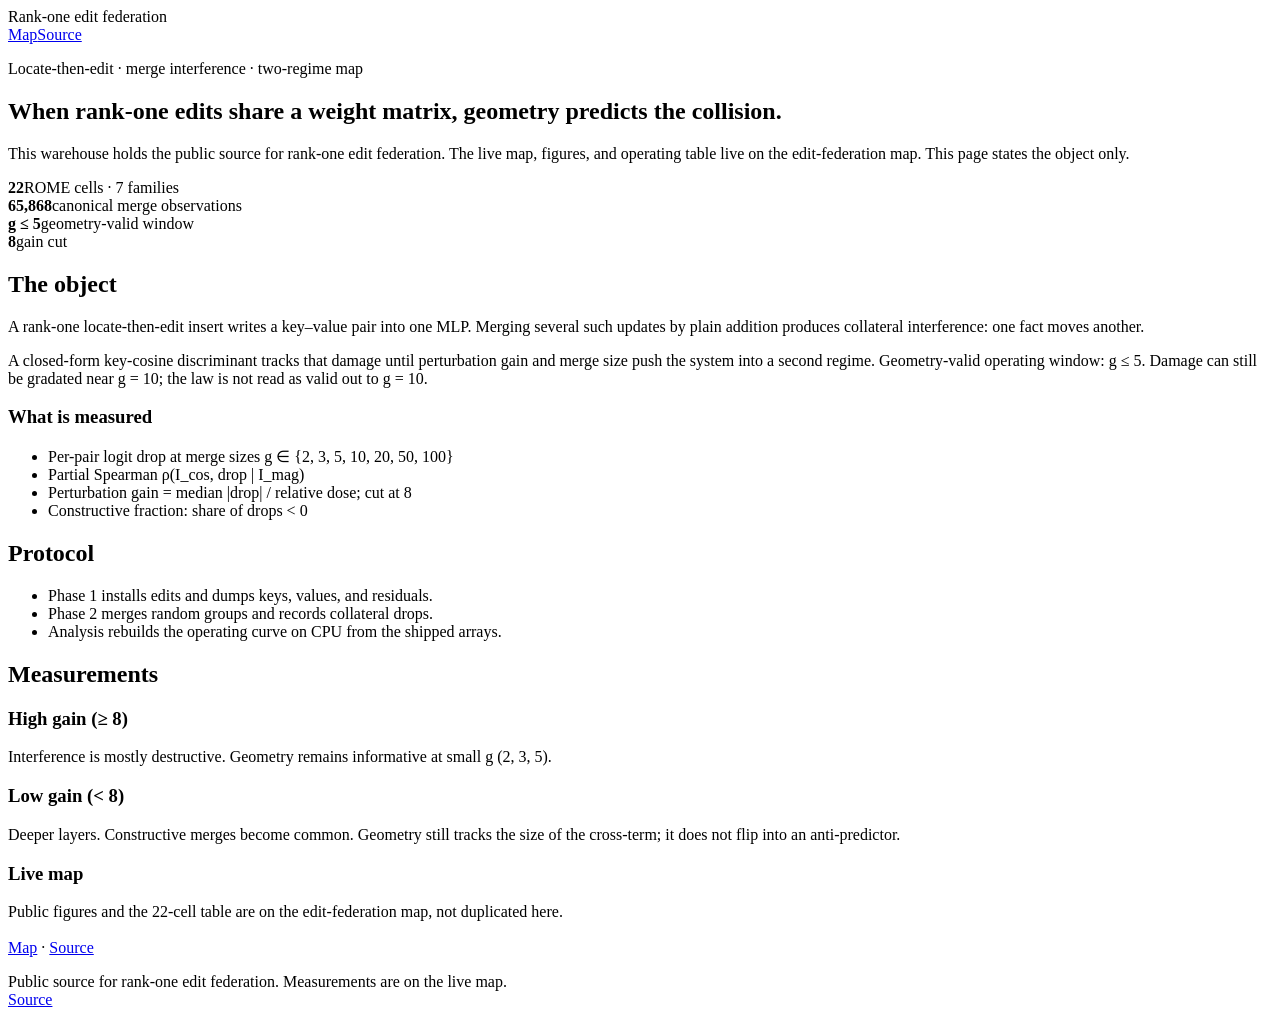
==== index.html @ c4181887 "Publish static site for rank-one-edit-federation" ====
<!DOCTYPE html><!--TUCBaw7hwZPiDiVAnLmdz--><html lang="en" class="__variable_f90036 __variable_edf371 __variable_909878"><head><meta charSet="utf-8"/><meta name="viewport" content="width=device-width, initial-scale=1"/><link rel="preload" href="/rank-one-edit-federation/_next/static/media/40cb693c198488f2-s.p.woff2" as="font" crossorigin="" type="font/woff2"/><link rel="preload" href="/rank-one-edit-federation/_next/static/media/488986be7cfa3209-s.p.woff2" as="font" crossorigin="" type="font/woff2"/><link rel="preload" href="/rank-one-edit-federation/_next/static/media/580e937fa63cc299-s.p.woff2" as="font" crossorigin="" type="font/woff2"/><link rel="preload" href="/rank-one-edit-federation/_next/static/media/731ebdadd749837e-s.p.woff2" as="font" crossorigin="" type="font/woff2"/><link rel="preload" href="/rank-one-edit-federation/_next/static/media/827817a6583e8e63-s.p.woff2" as="font" crossorigin="" type="font/woff2"/><link rel="preload" href="/rank-one-edit-federation/_next/static/media/8b504b98baaf3d47-s.p.woff2" as="font" crossorigin="" type="font/woff2"/><link rel="preload" href="/rank-one-edit-federation/_next/static/media/f09b3574036d3642-s.p.woff2" as="font" crossorigin="" type="font/woff2"/><link rel="stylesheet" href="/rank-one-edit-federation/_next/static/css/ccf5b1132f3a47f1.css" data-precedence="next"/><link rel="preload" as="script" fetchPriority="low" href="/rank-one-edit-federation/_next/static/chunks/webpack-476018bb608c72fc.js"/><script src="/rank-one-edit-federation/_next/static/chunks/ad96ef58-35d6ad5b77540265.js" async=""></script><script src="/rank-one-edit-federation/_next/static/chunks/17-291f199a59aa6801.js" async=""></script><script src="/rank-one-edit-federation/_next/static/chunks/main-app-3b2c4aba2bf5c0b0.js" async=""></script><meta name="next-size-adjust" content=""/><title>Rank-one edit federation</title><meta name="description" content="This warehouse holds the public source for rank-one edit federation. The live map, figures, and operating table live on the edit-federation map. This page states the object only."/><link rel="canonical" href="https://peterponyu.github.io/rank-one-edit-federation/"/><meta property="og:title" content="Rank-one edit federation"/><meta property="og:description" content="This warehouse holds the public source for rank-one edit federation. The live map, figures, and operating table live on the edit-federation map. This page states the object only."/><meta property="og:url" content="https://peterponyu.github.io/rank-one-edit-federation/"/><meta name="twitter:card" content="summary"/><meta name="twitter:title" content="Rank-one edit federation"/><meta name="twitter:description" content="This warehouse holds the public source for rank-one edit federation. The live map, figures, and operating table live on the edit-federation map. This page states the object only."/><script src="/rank-one-edit-federation/_next/static/chunks/polyfills-42372ed130431b0a.js" noModule=""></script></head><body><div hidden=""><!--$--><!--/$--></div><header class="site-header"><div class="wrap row"><span class="brand">Rank-one edit federation</span><nav><a href="https://peterponyu.github.io/edit-federation-map/">Map</a><a href="https://github.com/PeterPonyu/rank-one-edit-federation">Source</a></nav></div></header><main class="wrap"><section class="hero"><p class="kicker">Locate-then-edit · merge interference · two-regime map</p><h1>When rank-one edits share a weight matrix, geometry predicts the collision.</h1><p class="lede">This warehouse holds the public source for rank-one edit federation. The live map, figures, and operating table live on the edit-federation map. This page states the object only.</p><div class="stats"><div class="stat"><b>22</b><span>ROME cells · 7 families</span></div><div class="stat"><b>65,868</b><span>canonical merge observations</span></div><div class="stat"><b>g ≤ 5</b><span>geometry-valid window</span></div><div class="stat"><b>8</b><span>gain cut</span></div></div></section><section class="section"><h2>The object</h2><div class="grid-2"><div class="prose"><p>A rank-one locate-then-edit insert writes a key–value pair into one MLP. Merging several such updates by plain addition produces collateral interference: one fact moves another.</p><p>A closed-form key-cosine discriminant tracks that damage until perturbation gain and merge size push the system into a second regime. Geometry-valid operating window: g ≤ 5. Damage can still be gradated near g = 10; the law is not read as valid out to g = 10.</p></div><div class="card"><h3>What is measured</h3><ul><li>Per-pair logit drop at merge sizes g ∈ {2, 3, 5, 10, 20, 50, 100}</li><li>Partial Spearman ρ(I_cos, drop | I_mag)</li><li>Perturbation gain = median |drop| / relative dose; cut at 8</li><li>Constructive fraction: share of drops &lt; 0</li></ul></div></div></section><section class="section"><h2>Protocol</h2><div class="prose"><ul><li>Phase 1 installs edits and dumps keys, values, and residuals.</li><li>Phase 2 merges random groups and records collateral drops.</li><li>Analysis rebuilds the operating curve on CPU from the shipped arrays.</li></ul></div></section><section class="section"><h2>Measurements</h2><div class="grid-3"><div class="card"><h3>High gain (≥ 8)</h3><p>Interference is mostly destructive. Geometry remains informative at small g (2, 3, 5).</p></div><div class="card"><h3>Low gain (&lt; 8)</h3><p>Deeper layers. Constructive merges become common. Geometry still tracks the size of the cross-term; it does not flip into an anti-predictor.</p></div><div class="card"><h3>Live map</h3><p>Public figures and the 22-cell table are on the edit-federation map, not duplicated here.</p></div></div><p style="margin-top:1.1rem"><span><a href="https://peterponyu.github.io/edit-federation-map/">Map</a></span><span> · <a href="https://github.com/PeterPonyu/rank-one-edit-federation">Source</a></span></p></section></main><footer class="site-footer"><div class="wrap row"><div>Public source for rank-one edit federation. Measurements are on the live map.</div><div><a href="https://github.com/PeterPonyu/rank-one-edit-federation">Source</a></div></div></footer><!--$--><!--/$--><script src="/rank-one-edit-federation/_next/static/chunks/webpack-476018bb608c72fc.js" id="_R_" async=""></script><script>(self.__next_f=self.__next_f||[]).push([0])</script><script>self.__next_f.push([1,"1:\"$Sreact.fragment\"\n2:I[2998,[],\"\"]\n3:I[6012,[],\"\"]\na:I[4526,[],\"\"]\n:HL[\"/rank-one-edit-federation/_next/static/media/40cb693c198488f2-s.p.woff2\",\"font\",{\"crossOrigin\":\"\",\"type\":\"font/woff2\"}]\n:HL[\"/rank-one-edit-federation/_next/static/media/488986be7cfa3209-s.p.woff2\",\"font\",{\"crossOrigin\":\"\",\"type\":\"font/woff2\"}]\n:HL[\"/rank-one-edit-federation/_next/static/media/580e937fa63cc299-s.p.woff2\",\"font\",{\"crossOrigin\":\"\",\"type\":\"font/woff2\"}]\n:HL[\"/rank-one-edit-federation/_next/static/media/731ebdadd749837e-s.p.woff2\",\"font\",{\"crossOrigin\":\"\",\"type\":\"font/woff2\"}]\n:HL[\"/rank-one-edit-federation/_next/static/media/827817a6583e8e63-s.p.woff2\",\"font\",{\"crossOrigin\":\"\",\"type\":\"font/woff2\"}]\n:HL[\"/rank-one-edit-federation/_next/static/media/8b504b98baaf3d47-s.p.woff2\",\"font\",{\"crossOrigin\":\"\",\"type\":\"font/woff2\"}]\n:HL[\"/rank-one-edit-federation/_next/static/media/f09b3574036d3642-s.p.woff2\",\"font\",{\"crossOrigin\":\"\",\"type\":\"font/woff2\"}]\n:HL[\"/rank-one-edit-federation/_next/static/css/ccf5b1132f3a47f1.css\",\"style\"]\n"])</script><script>self.__next_f.push([1,"0:{\"P\":null,\"b\":\"TUCBaw7hwZPiDiVAnLmdz\",\"p\":\"/rank-one-edit-federation\",\"c\":[\"\",\"\"],\"i\":false,\"f\":[[[\"\",{\"children\":[\"__PAGE__\",{}]},\"$undefined\",\"$undefined\",true],[\"\",[\"$\",\"$1\",\"c\",{\"children\":[[[\"$\",\"link\",\"0\",{\"rel\":\"stylesheet\",\"href\":\"/rank-one-edit-federation/_next/static/css/ccf5b1132f3a47f1.css\",\"precedence\":\"next\",\"crossOrigin\":\"$undefined\",\"nonce\":\"$undefined\"}]],[\"$\",\"html\",null,{\"lang\":\"en\",\"className\":\"__variable_f90036 __variable_edf371 __variable_909878\",\"children\":[\"$\",\"body\",null,{\"children\":[\"$\",\"$L2\",null,{\"parallelRouterKey\":\"children\",\"error\":\"$undefined\",\"errorStyles\":\"$undefined\",\"errorScripts\":\"$undefined\",\"template\":[\"$\",\"$L3\",null,{}],\"templateStyles\":\"$undefined\",\"templateScripts\":\"$undefined\",\"notFound\":[[[\"$\",\"title\",null,{\"children\":\"404: This page could not be found.\"}],[\"$\",\"div\",null,{\"style\":{\"fontFamily\":\"system-ui,\\\"Segoe UI\\\",Roboto,Helvetica,Arial,sans-serif,\\\"Apple Color Emoji\\\",\\\"Segoe UI Emoji\\\"\",\"height\":\"100vh\",\"textAlign\":\"center\",\"display\":\"flex\",\"flexDirection\":\"column\",\"alignItems\":\"center\",\"justifyContent\":\"center\"},\"children\":[\"$\",\"div\",null,{\"children\":[[\"$\",\"style\",null,{\"dangerouslySetInnerHTML\":{\"__html\":\"body{color:#000;background:#fff;margin:0}.next-error-h1{border-right:1px solid rgba(0,0,0,.3)}@media (prefers-color-scheme:dark){body{color:#fff;background:#000}.next-error-h1{border-right:1px solid rgba(255,255,255,.3)}}\"}}],[\"$\",\"h1\",null,{\"className\":\"next-error-h1\",\"style\":{\"display\":\"inline-block\",\"margin\":\"0 20px 0 0\",\"padding\":\"0 23px 0 0\",\"fontSize\":24,\"fontWeight\":500,\"verticalAlign\":\"top\",\"lineHeight\":\"49px\"},\"children\":404}],[\"$\",\"div\",null,{\"style\":{\"display\":\"inline-block\"},\"children\":[\"$\",\"h2\",null,{\"style\":{\"fontSize\":14,\"fontWeight\":400,\"lineHeight\":\"49px\",\"margin\":0},\"children\":\"This page could not be found.\"}]}]]}]}]],[]],\"forbidden\":\"$undefined\",\"unauthorized\":\"$undefined\"}]}]}]]}],{\"children\":[\"__PAGE__\",[\"$\",\"$1\",\"c\",{\"children\":[[[\"$\",\"header\",null,{\"className\":\"site-header\",\"children\":[\"$\",\"div\",null,{\"className\":\"wrap row\",\"children\":[[\"$\",\"span\",null,{\"className\":\"brand\",\"children\":\"Rank-one edit federation\"}],[\"$\",\"nav\",null,{\"children\":[[\"$\",\"a\",\"Map:https://peterponyu.github.io/edit-federation-map/\",{\"href\":\"https://peterponyu.github.io/edit-federation-map/\",\"children\":\"Map\"}],[\"$\",\"a\",\"Source:https://github.com/PeterPonyu/rank-one-edit-federation\",{\"href\":\"https://github.com/PeterPonyu/rank-one-edit-federation\",\"children\":\"Source\"}]]}]]}]}],[\"$\",\"main\",null,{\"className\":\"wrap\",\"children\":[[\"$\",\"section\",null,{\"className\":\"hero\",\"children\":[[\"$\",\"p\",null,{\"className\":\"kicker\",\"children\":\"Locate-then-edit · merge interference · two-regime map\"}],[\"$\",\"h1\",null,{\"children\":\"When rank-one edits share a weight matrix, geometry predicts the collision.\"}],[\"$\",\"p\",null,{\"className\":\"lede\",\"children\":\"This warehouse holds the public source for rank-one edit federation. The live map, figures, and operating table live on the edit-federation map. This page states the object only.\"}],[\"$\",\"div\",null,{\"className\":\"stats\",\"children\":[[\"$\",\"div\",\"ROME cells · 7 families\",{\"className\":\"stat\",\"children\":[[\"$\",\"b\",null,{\"children\":\"22\"}],[\"$\",\"span\",null,{\"children\":\"ROME cells · 7 families\"}]]}],[\"$\",\"div\",\"canonical merge observations\",{\"className\":\"stat\",\"children\":[[\"$\",\"b\",null,{\"children\":\"65,868\"}],[\"$\",\"span\",null,{\"children\":\"canonical merge observations\"}]]}],[\"$\",\"div\",\"geometry-valid window\",{\"className\":\"stat\",\"children\":[[\"$\",\"b\",null,{\"children\":\"g ≤ 5\"}],[\"$\",\"span\",null,{\"children\":\"geometry-valid window\"}]]}],[\"$\",\"div\",\"gain cut\",{\"className\":\"stat\",\"children\":[[\"$\",\"b\",null,{\"children\":\"8\"}],[\"$\",\"span\",null,{\"children\":\"gain cut\"}]]}]]}]]}],[\"$\",\"section\",null,{\"className\":\"section\",\"children\":[[\"$\",\"h2\",null,{\"children\":\"The object\"}],[\"$\",\"div\",null,{\"className\":\"grid-2\",\"children\":[[\"$\",\"div\",null,{\"className\":\"prose\",\"children\":[[\"$\",\"p\",\"A rank-one locate-then-edit insert writes a key–value pair into one MLP. Merging several such updates by plain addition produces collateral interference: one fact moves another.\",{\"children\":\"A rank-one locate-then-edit insert writes a key–value pair into one MLP. Merging several such updates by plain addition produces collateral interference: one fact moves another.\"}],[\"$\",\"p\",\"A closed-form key-cosine discriminant tracks that damage until perturbation gain and merge size push the system into a second regime. Geometry-valid operating window: g ≤ 5. Damage can still be gradated near g = 10; the law is not read as valid out to g = 10.\",{\"children\":\"A closed-form key-cosine discriminant tracks that damage until perturbation gain and merge size push the system into a second regime. Geometry-valid operating window: g ≤ 5. Damage can still be gradated near g = 10; the law is not read as valid out to g = 10.\"}]]}],\"$L4\"]}]]}],\"$L5\",\"$L6\"]}],\"$L7\"],null,\"$L8\"]}],{},null,false]},null,false],\"$L9\",false]],\"m\":\"$undefined\",\"G\":[\"$a\",[]],\"s\":false,\"S\":true}\n"])</script><script>self.__next_f.push([1,"b:I[1503,[],\"OutletBoundary\"]\nd:I[1038,[],\"AsyncMetadataOutlet\"]\nf:I[1503,[],\"ViewportBoundary\"]\n11:I[1503,[],\"MetadataBoundary\"]\n12:\"$Sreact.suspense\"\n4:[\"$\",\"div\",null,{\"className\":\"card\",\"children\":[[\"$\",\"h3\",null,{\"children\":\"What is measured\"}],[\"$\",\"ul\",null,{\"children\":[[\"$\",\"li\",\"Per-pair logit drop at merge sizes g ∈ {2, 3, 5, 10, 20, 50, 100}\",{\"children\":\"Per-pair logit drop at merge sizes g ∈ {2, 3, 5, 10, 20, 50, 100}\"}],[\"$\",\"li\",\"Partial Spearman ρ(I_cos, drop | I_mag)\",{\"children\":\"Partial Spearman ρ(I_cos, drop | I_mag)\"}],[\"$\",\"li\",\"Perturbation gain = median |drop| / relative dose; cut at 8\",{\"children\":\"Perturbation gain = median |drop| / relative dose; cut at 8\"}],[\"$\",\"li\",\"Constructive fraction: share of drops \u003c 0\",{\"children\":\"Constructive fraction: share of drops \u003c 0\"}]]}]]}]\n5:[\"$\",\"section\",null,{\"className\":\"section\",\"children\":[[\"$\",\"h2\",null,{\"children\":\"Protocol\"}],[\"$\",\"div\",null,{\"className\":\"prose\",\"children\":[\"$\",\"ul\",null,{\"children\":[[\"$\",\"li\",\"Phase 1 installs edits and dumps keys, values, and residuals.\",{\"children\":\"Phase 1 installs edits and dumps keys, values, and residuals.\"}],[\"$\",\"li\",\"Phase 2 merges random groups and records collateral drops.\",{\"children\":\"Phase 2 merges random groups and records collateral drops.\"}],[\"$\",\"li\",\"Analysis rebuilds the operating curve on CPU from the shipped arrays.\",{\"children\":\"Analysis rebuilds the operating curve on CPU from the shipped arrays.\"}]]}]}]]}]\n"])</script><script>self.__next_f.push([1,"6:[\"$\",\"section\",null,{\"className\":\"section\",\"children\":[[\"$\",\"h2\",null,{\"children\":\"Measurements\"}],[\"$\",\"div\",null,{\"className\":\"grid-3\",\"children\":[[\"$\",\"div\",\"High gain (≥ 8)\",{\"className\":\"card\",\"children\":[[\"$\",\"h3\",null,{\"children\":\"High gain (≥ 8)\"}],[\"$\",\"p\",null,{\"children\":\"Interference is mostly destructive. Geometry remains informative at small g (2, 3, 5).\"}]]}],[\"$\",\"div\",\"Low gain (\u003c 8)\",{\"className\":\"card\",\"children\":[[\"$\",\"h3\",null,{\"children\":\"Low gain (\u003c 8)\"}],[\"$\",\"p\",null,{\"children\":\"Deeper layers. Constructive merges become common. Geometry still tracks the size of the cross-term; it does not flip into an anti-predictor.\"}]]}],[\"$\",\"div\",\"Live map\",{\"className\":\"card\",\"children\":[[\"$\",\"h3\",null,{\"children\":\"Live map\"}],[\"$\",\"p\",null,{\"children\":\"Public figures and the 22-cell table are on the edit-federation map, not duplicated here.\"}]]}]]}],[\"$\",\"p\",null,{\"style\":{\"marginTop\":\"1.1rem\"},\"children\":[[\"$\",\"span\",\"Map:https://peterponyu.github.io/edit-federation-map/\",{\"children\":[null,[\"$\",\"a\",null,{\"href\":\"https://peterponyu.github.io/edit-federation-map/\",\"children\":\"Map\"}]]}],[\"$\",\"span\",\"Source:https://github.com/PeterPonyu/rank-one-edit-federation\",{\"children\":[\" · \",[\"$\",\"a\",null,{\"href\":\"https://github.com/PeterPonyu/rank-one-edit-federation\",\"children\":\"Source\"}]]}]]}]]}]\n"])</script><script>self.__next_f.push([1,"7:[\"$\",\"footer\",null,{\"className\":\"site-footer\",\"children\":[\"$\",\"div\",null,{\"className\":\"wrap row\",\"children\":[[\"$\",\"div\",null,{\"children\":\"Public source for rank-one edit federation. Measurements are on the live map.\"}],[\"$\",\"div\",null,{\"children\":[\"$\",\"a\",null,{\"href\":\"https://github.com/PeterPonyu/rank-one-edit-federation\",\"children\":\"Source\"}]}]]}]}]\n8:[\"$\",\"$Lb\",null,{\"children\":[\"$Lc\",[\"$\",\"$Ld\",null,{\"promise\":\"$@e\"}]]}]\n9:[\"$\",\"$1\",\"h\",{\"children\":[null,[[\"$\",\"$Lf\",null,{\"children\":\"$L10\"}],[\"$\",\"meta\",null,{\"name\":\"next-size-adjust\",\"content\":\"\"}]],[\"$\",\"$L11\",null,{\"children\":[\"$\",\"div\",null,{\"hidden\":true,\"children\":[\"$\",\"$12\",null,{\"fallback\":null,\"children\":\"$L13\"}]}]}]]}]\n"])</script><script>self.__next_f.push([1,"10:[[\"$\",\"meta\",\"0\",{\"charSet\":\"utf-8\"}],[\"$\",\"meta\",\"1\",{\"name\":\"viewport\",\"content\":\"width=device-width, initial-scale=1\"}]]\nc:null\n"])</script><script>self.__next_f.push([1,"e:{\"metadata\":[[\"$\",\"title\",\"0\",{\"children\":\"Rank-one edit federation\"}],[\"$\",\"meta\",\"1\",{\"name\":\"description\",\"content\":\"This warehouse holds the public source for rank-one edit federation. The live map, figures, and operating table live on the edit-federation map. This page states the object only.\"}],[\"$\",\"link\",\"2\",{\"rel\":\"canonical\",\"href\":\"https://peterponyu.github.io/rank-one-edit-federation/\"}],[\"$\",\"meta\",\"3\",{\"property\":\"og:title\",\"content\":\"Rank-one edit federation\"}],[\"$\",\"meta\",\"4\",{\"property\":\"og:description\",\"content\":\"This warehouse holds the public source for rank-one edit federation. The live map, figures, and operating table live on the edit-federation map. This page states the object only.\"}],[\"$\",\"meta\",\"5\",{\"property\":\"og:url\",\"content\":\"https://peterponyu.github.io/rank-one-edit-federation/\"}],[\"$\",\"meta\",\"6\",{\"name\":\"twitter:card\",\"content\":\"summary\"}],[\"$\",\"meta\",\"7\",{\"name\":\"twitter:title\",\"content\":\"Rank-one edit federation\"}],[\"$\",\"meta\",\"8\",{\"name\":\"twitter:description\",\"content\":\"This warehouse holds the public source for rank-one edit federation. The live map, figures, and operating table live on the edit-federation map. This page states the object only.\"}]],\"error\":null,\"digest\":\"$undefined\"}\n"])</script><script>self.__next_f.push([1,"13:\"$e:metadata\"\n"])</script></body></html>
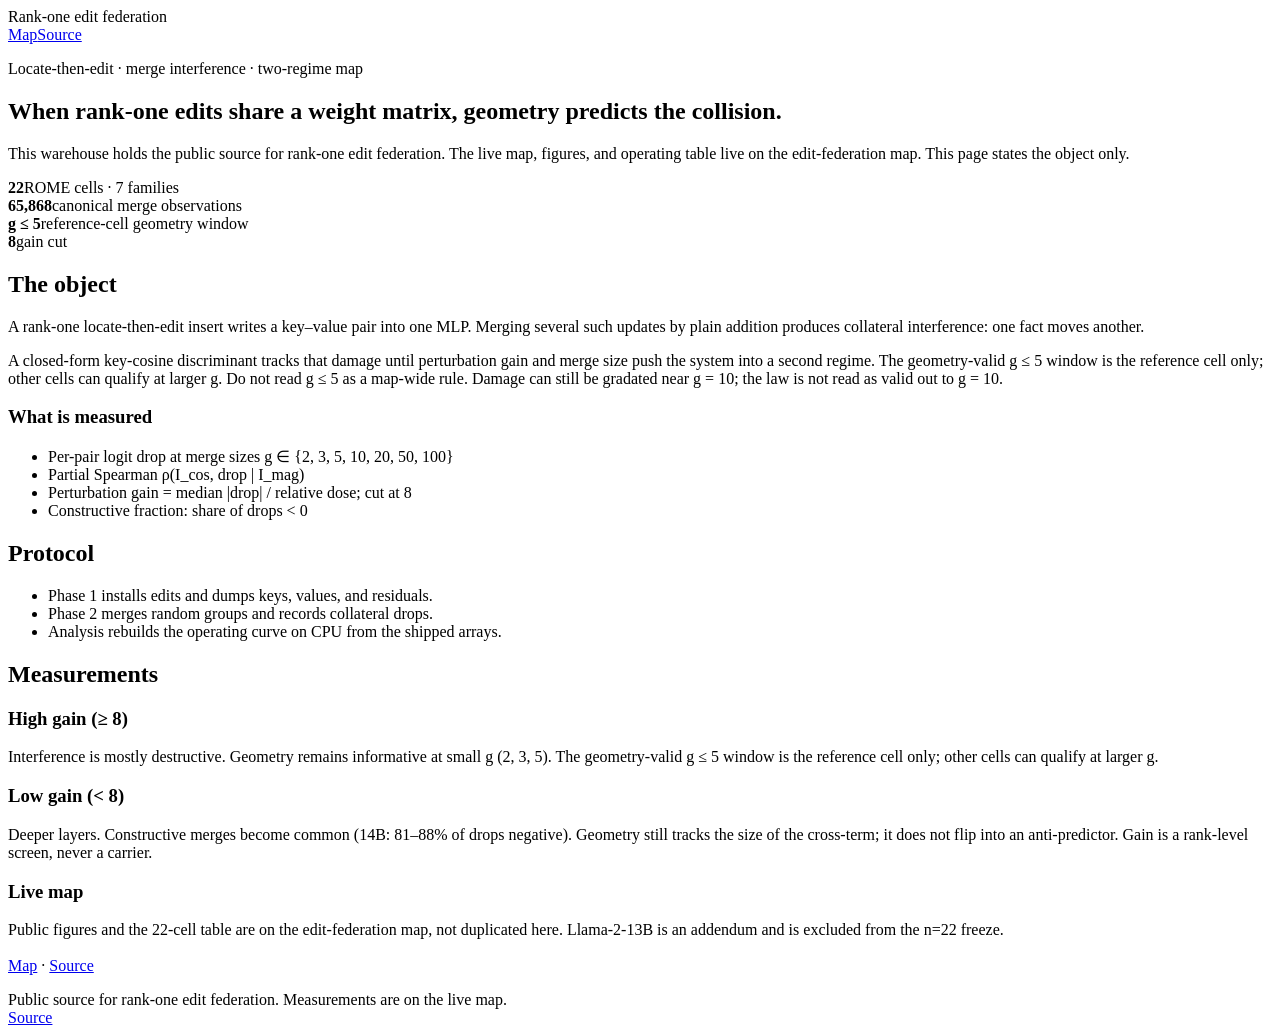
==== commit df39e5df: "Publish static site for rank-one-edit-federation" ====
--- a/index.html
+++ b/index.html
@@ -1 +1 @@
-<!DOCTYPE html><!--TUCBaw7hwZPiDiVAnLmdz--><html lang="en" class="__variable_f90036 __variable_edf371 __variable_909878"><head><meta charSet="utf-8"/><meta name="viewport" content="width=device-width, initial-scale=1"/><link rel="preload" href="/rank-one-edit-federation/_next/static/media/40cb693c198488f2-s.p.woff2" as="font" crossorigin="" type="font/woff2"/><link rel="preload" href="/rank-one-edit-federation/_next/static/media/488986be7cfa3209-s.p.woff2" as="font" crossorigin="" type="font/woff2"/><link rel="preload" href="/rank-one-edit-federation/_next/static/media/580e937fa63cc299-s.p.woff2" as="font" crossorigin="" type="font/woff2"/><link rel="preload" href="/rank-one-edit-federation/_next/static/media/731ebdadd749837e-s.p.woff2" as="font" crossorigin="" type="font/woff2"/><link rel="preload" href="/rank-one-edit-federation/_next/static/media/827817a6583e8e63-s.p.woff2" as="font" crossorigin="" type="font/woff2"/><link rel="preload" href="/rank-one-edit-federation/_next/static/media/8b504b98baaf3d47-s.p.woff2" as="font" crossorigin="" type="font/woff2"/><link rel="preload" href="/rank-one-edit-federation/_next/static/media/f09b3574036d3642-s.p.woff2" as="font" crossorigin="" type="font/woff2"/><link rel="stylesheet" href="/rank-one-edit-federation/_next/static/css/ccf5b1132f3a47f1.css" data-precedence="next"/><link rel="preload" as="script" fetchPriority="low" href="/rank-one-edit-federation/_next/static/chunks/webpack-476018bb608c72fc.js"/><script src="/rank-one-edit-federation/_next/static/chunks/ad96ef58-35d6ad5b77540265.js" async=""></script><script src="/rank-one-edit-federation/_next/static/chunks/17-291f199a59aa6801.js" async=""></script><script src="/rank-one-edit-federation/_next/static/chunks/main-app-3b2c4aba2bf5c0b0.js" async=""></script><meta name="next-size-adjust" content=""/><title>Rank-one edit federation</title><meta name="description" content="This warehouse holds the public source for rank-one edit federation. The live map, figures, and operating table live on the edit-federation map. This page states the object only."/><link rel="canonical" href="https://peterponyu.github.io/rank-one-edit-federation/"/><meta property="og:title" content="Rank-one edit federation"/><meta property="og:description" content="This warehouse holds the public source for rank-one edit federation. The live map, figures, and operating table live on the edit-federation map. This page states the object only."/><meta property="og:url" content="https://peterponyu.github.io/rank-one-edit-federation/"/><meta name="twitter:card" content="summary"/><meta name="twitter:title" content="Rank-one edit federation"/><meta name="twitter:description" content="This warehouse holds the public source for rank-one edit federation. The live map, figures, and operating table live on the edit-federation map. This page states the object only."/><script src="/rank-one-edit-federation/_next/static/chunks/polyfills-42372ed130431b0a.js" noModule=""></script></head><body><div hidden=""><!--$--><!--/$--></div><header class="site-header"><div class="wrap row"><span class="brand">Rank-one edit federation</span><nav><a href="https://peterponyu.github.io/edit-federation-map/">Map</a><a href="https://github.com/PeterPonyu/rank-one-edit-federation">Source</a></nav></div></header><main class="wrap"><section class="hero"><p class="kicker">Locate-then-edit · merge interference · two-regime map</p><h1>When rank-one edits share a weight matrix, geometry predicts the collision.</h1><p class="lede">This warehouse holds the public source for rank-one edit federation. The live map, figures, and operating table live on the edit-federation map. This page states the object only.</p><div class="stats"><div class="stat"><b>22</b><span>ROME cells · 7 families</span></div><div class="stat"><b>65,868</b><span>canonical merge observations</span></div><div class="stat"><b>g ≤ 5</b><span>geometry-valid window</span></div><div class="stat"><b>8</b><span>gain cut</span></div></div></section><section class="section"><h2>The object</h2><div class="grid-2"><div class="prose"><p>A rank-one locate-then-edit insert writes a key–value pair into one MLP. Merging several such updates by plain addition produces collateral interference: one fact moves another.</p><p>A closed-form key-cosine discriminant tracks that damage until perturbation gain and merge size push the system into a second regime. Geometry-valid operating window: g ≤ 5. Damage can still be gradated near g = 10; the law is not read as valid out to g = 10.</p></div><div class="card"><h3>What is measured</h3><ul><li>Per-pair logit drop at merge sizes g ∈ {2, 3, 5, 10, 20, 50, 100}</li><li>Partial Spearman ρ(I_cos, drop | I_mag)</li><li>Perturbation gain = median |drop| / relative dose; cut at 8</li><li>Constructive fraction: share of drops &lt; 0</li></ul></div></div></section><section class="section"><h2>Protocol</h2><div class="prose"><ul><li>Phase 1 installs edits and dumps keys, values, and residuals.</li><li>Phase 2 merges random groups and records collateral drops.</li><li>Analysis rebuilds the operating curve on CPU from the shipped arrays.</li></ul></div></section><section class="section"><h2>Measurements</h2><div class="grid-3"><div class="card"><h3>High gain (≥ 8)</h3><p>Interference is mostly destructive. Geometry remains informative at small g (2, 3, 5).</p></div><div class="card"><h3>Low gain (&lt; 8)</h3><p>Deeper layers. Constructive merges become common. Geometry still tracks the size of the cross-term; it does not flip into an anti-predictor.</p></div><div class="card"><h3>Live map</h3><p>Public figures and the 22-cell table are on the edit-federation map, not duplicated here.</p></div></div><p style="margin-top:1.1rem"><span><a href="https://peterponyu.github.io/edit-federation-map/">Map</a></span><span> · <a href="https://github.com/PeterPonyu/rank-one-edit-federation">Source</a></span></p></section></main><footer class="site-footer"><div class="wrap row"><div>Public source for rank-one edit federation. Measurements are on the live map.</div><div><a href="https://github.com/PeterPonyu/rank-one-edit-federation">Source</a></div></div></footer><!--$--><!--/$--><script src="/rank-one-edit-federation/_next/static/chunks/webpack-476018bb608c72fc.js" id="_R_" async=""></script><script>(self.__next_f=self.__next_f||[]).push([0])</script><script>self.__next_f.push([1,"1:\"$Sreact.fragment\"\n2:I[2998,[],\"\"]\n3:I[6012,[],\"\"]\na:I[4526,[],\"\"]\n:HL[\"/rank-one-edit-federation/_next/static/media/40cb693c198488f2-s.p.woff2\",\"font\",{\"crossOrigin\":\"\",\"type\":\"font/woff2\"}]\n:HL[\"/rank-one-edit-federation/_next/static/media/488986be7cfa3209-s.p.woff2\",\"font\",{\"crossOrigin\":\"\",\"type\":\"font/woff2\"}]\n:HL[\"/rank-one-edit-federation/_next/static/media/580e937fa63cc299-s.p.woff2\",\"font\",{\"crossOrigin\":\"\",\"type\":\"font/woff2\"}]\n:HL[\"/rank-one-edit-federation/_next/static/media/731ebdadd749837e-s.p.woff2\",\"font\",{\"crossOrigin\":\"\",\"type\":\"font/woff2\"}]\n:HL[\"/rank-one-edit-federation/_next/static/media/827817a6583e8e63-s.p.woff2\",\"font\",{\"crossOrigin\":\"\",\"type\":\"font/woff2\"}]\n:HL[\"/rank-one-edit-federation/_next/static/media/8b504b98baaf3d47-s.p.woff2\",\"font\",{\"crossOrigin\":\"\",\"type\":\"font/woff2\"}]\n:HL[\"/rank-one-edit-federation/_next/static/media/f09b3574036d3642-s.p.woff2\",\"font\",{\"crossOrigin\":\"\",\"type\":\"font/woff2\"}]\n:HL[\"/rank-one-edit-federation/_next/static/css/ccf5b1132f3a47f1.css\",\"style\"]\n"])</script><script>self.__next_f.push([1,"0:{\"P\":null,\"b\":\"TUCBaw7hwZPiDiVAnLmdz\",\"p\":\"/rank-one-edit-federation\",\"c\":[\"\",\"\"],\"i\":false,\"f\":[[[\"\",{\"children\":[\"__PAGE__\",{}]},\"$undefined\",\"$undefined\",true],[\"\",[\"$\",\"$1\",\"c\",{\"children\":[[[\"$\",\"link\",\"0\",{\"rel\":\"stylesheet\",\"href\":\"/rank-one-edit-federation/_next/static/css/ccf5b1132f3a47f1.css\",\"precedence\":\"next\",\"crossOrigin\":\"$undefined\",\"nonce\":\"$undefined\"}]],[\"$\",\"html\",null,{\"lang\":\"en\",\"className\":\"__variable_f90036 __variable_edf371 __variable_909878\",\"children\":[\"$\",\"body\",null,{\"children\":[\"$\",\"$L2\",null,{\"parallelRouterKey\":\"children\",\"error\":\"$undefined\",\"errorStyles\":\"$undefined\",\"errorScripts\":\"$undefined\",\"template\":[\"$\",\"$L3\",null,{}],\"templateStyles\":\"$undefined\",\"templateScripts\":\"$undefined\",\"notFound\":[[[\"$\",\"title\",null,{\"children\":\"404: This page could not be found.\"}],[\"$\",\"div\",null,{\"style\":{\"fontFamily\":\"system-ui,\\\"Segoe UI\\\",Roboto,Helvetica,Arial,sans-serif,\\\"Apple Color Emoji\\\",\\\"Segoe UI Emoji\\\"\",\"height\":\"100vh\",\"textAlign\":\"center\",\"display\":\"flex\",\"flexDirection\":\"column\",\"alignItems\":\"center\",\"justifyContent\":\"center\"},\"children\":[\"$\",\"div\",null,{\"children\":[[\"$\",\"style\",null,{\"dangerouslySetInnerHTML\":{\"__html\":\"body{color:#000;background:#fff;margin:0}.next-error-h1{border-right:1px solid rgba(0,0,0,.3)}@media (prefers-color-scheme:dark){body{color:#fff;background:#000}.next-error-h1{border-right:1px solid rgba(255,255,255,.3)}}\"}}],[\"$\",\"h1\",null,{\"className\":\"next-error-h1\",\"style\":{\"display\":\"inline-block\",\"margin\":\"0 20px 0 0\",\"padding\":\"0 23px 0 0\",\"fontSize\":24,\"fontWeight\":500,\"verticalAlign\":\"top\",\"lineHeight\":\"49px\"},\"children\":404}],[\"$\",\"div\",null,{\"style\":{\"display\":\"inline-block\"},\"children\":[\"$\",\"h2\",null,{\"style\":{\"fontSize\":14,\"fontWeight\":400,\"lineHeight\":\"49px\",\"margin\":0},\"children\":\"This page could not be found.\"}]}]]}]}]],[]],\"forbidden\":\"$undefined\",\"unauthorized\":\"$undefined\"}]}]}]]}],{\"children\":[\"__PAGE__\",[\"$\",\"$1\",\"c\",{\"children\":[[[\"$\",\"header\",null,{\"className\":\"site-header\",\"children\":[\"$\",\"div\",null,{\"className\":\"wrap row\",\"children\":[[\"$\",\"span\",null,{\"className\":\"brand\",\"children\":\"Rank-one edit federation\"}],[\"$\",\"nav\",null,{\"children\":[[\"$\",\"a\",\"Map:https://peterponyu.github.io/edit-federation-map/\",{\"href\":\"https://peterponyu.github.io/edit-federation-map/\",\"children\":\"Map\"}],[\"$\",\"a\",\"Source:https://github.com/PeterPonyu/rank-one-edit-federation\",{\"href\":\"https://github.com/PeterPonyu/rank-one-edit-federation\",\"children\":\"Source\"}]]}]]}]}],[\"$\",\"main\",null,{\"className\":\"wrap\",\"children\":[[\"$\",\"section\",null,{\"className\":\"hero\",\"children\":[[\"$\",\"p\",null,{\"className\":\"kicker\",\"children\":\"Locate-then-edit · merge interference · two-regime map\"}],[\"$\",\"h1\",null,{\"children\":\"When rank-one edits share a weight matrix, geometry predicts the collision.\"}],[\"$\",\"p\",null,{\"className\":\"lede\",\"children\":\"This warehouse holds the public source for rank-one edit federation. The live map, figures, and operating table live on the edit-federation map. This page states the object only.\"}],[\"$\",\"div\",null,{\"className\":\"stats\",\"children\":[[\"$\",\"div\",\"ROME cells · 7 families\",{\"className\":\"stat\",\"children\":[[\"$\",\"b\",null,{\"children\":\"22\"}],[\"$\",\"span\",null,{\"children\":\"ROME cells · 7 families\"}]]}],[\"$\",\"div\",\"canonical merge observations\",{\"className\":\"stat\",\"children\":[[\"$\",\"b\",null,{\"children\":\"65,868\"}],[\"$\",\"span\",null,{\"children\":\"canonical merge observations\"}]]}],[\"$\",\"div\",\"geometry-valid window\",{\"className\":\"stat\",\"children\":[[\"$\",\"b\",null,{\"children\":\"g ≤ 5\"}],[\"$\",\"span\",null,{\"children\":\"geometry-valid window\"}]]}],[\"$\",\"div\",\"gain cut\",{\"className\":\"stat\",\"children\":[[\"$\",\"b\",null,{\"children\":\"8\"}],[\"$\",\"span\",null,{\"children\":\"gain cut\"}]]}]]}]]}],[\"$\",\"section\",null,{\"className\":\"section\",\"children\":[[\"$\",\"h2\",null,{\"children\":\"The object\"}],[\"$\",\"div\",null,{\"className\":\"grid-2\",\"children\":[[\"$\",\"div\",null,{\"className\":\"prose\",\"children\":[[\"$\",\"p\",\"A rank-one locate-then-edit insert writes a key–value pair into one MLP. Merging several such updates by plain addition produces collateral interference: one fact moves another.\",{\"children\":\"A rank-one locate-then-edit insert writes a key–value pair into one MLP. Merging several such updates by plain addition produces collateral interference: one fact moves another.\"}],[\"$\",\"p\",\"A closed-form key-cosine discriminant tracks that damage until perturbation gain and merge size push the system into a second regime. Geometry-valid operating window: g ≤ 5. Damage can still be gradated near g = 10; the law is not read as valid out to g = 10.\",{\"children\":\"A closed-form key-cosine discriminant tracks that damage until perturbation gain and merge size push the system into a second regime. Geometry-valid operating window: g ≤ 5. Damage can still be gradated near g = 10; the law is not read as valid out to g = 10.\"}]]}],\"$L4\"]}]]}],\"$L5\",\"$L6\"]}],\"$L7\"],null,\"$L8\"]}],{},null,false]},null,false],\"$L9\",false]],\"m\":\"$undefined\",\"G\":[\"$a\",[]],\"s\":false,\"S\":true}\n"])</script><script>self.__next_f.push([1,"b:I[1503,[],\"OutletBoundary\"]\nd:I[1038,[],\"AsyncMetadataOutlet\"]\nf:I[1503,[],\"ViewportBoundary\"]\n11:I[1503,[],\"MetadataBoundary\"]\n12:\"$Sreact.suspense\"\n4:[\"$\",\"div\",null,{\"className\":\"card\",\"children\":[[\"$\",\"h3\",null,{\"children\":\"What is measured\"}],[\"$\",\"ul\",null,{\"children\":[[\"$\",\"li\",\"Per-pair logit drop at merge sizes g ∈ {2, 3, 5, 10, 20, 50, 100}\",{\"children\":\"Per-pair logit drop at merge sizes g ∈ {2, 3, 5, 10, 20, 50, 100}\"}],[\"$\",\"li\",\"Partial Spearman ρ(I_cos, drop | I_mag)\",{\"children\":\"Partial Spearman ρ(I_cos, drop | I_mag)\"}],[\"$\",\"li\",\"Perturbation gain = median |drop| / relative dose; cut at 8\",{\"children\":\"Perturbation gain = median |drop| / relative dose; cut at 8\"}],[\"$\",\"li\",\"Constructive fraction: share of drops \u003c 0\",{\"children\":\"Constructive fraction: share of drops \u003c 0\"}]]}]]}]\n5:[\"$\",\"section\",null,{\"className\":\"section\",\"children\":[[\"$\",\"h2\",null,{\"children\":\"Protocol\"}],[\"$\",\"div\",null,{\"className\":\"prose\",\"children\":[\"$\",\"ul\",null,{\"children\":[[\"$\",\"li\",\"Phase 1 installs edits and dumps keys, values, and residuals.\",{\"children\":\"Phase 1 installs edits and dumps keys, values, and residuals.\"}],[\"$\",\"li\",\"Phase 2 merges random groups and records collateral drops.\",{\"children\":\"Phase 2 merges random groups and records collateral drops.\"}],[\"$\",\"li\",\"Analysis rebuilds the operating curve on CPU from the shipped arrays.\",{\"children\":\"Analysis rebuilds the operating curve on CPU from the shipped arrays.\"}]]}]}]]}]\n"])</script><script>self.__next_f.push([1,"6:[\"$\",\"section\",null,{\"className\":\"section\",\"children\":[[\"$\",\"h2\",null,{\"children\":\"Measurements\"}],[\"$\",\"div\",null,{\"className\":\"grid-3\",\"children\":[[\"$\",\"div\",\"High gain (≥ 8)\",{\"className\":\"card\",\"children\":[[\"$\",\"h3\",null,{\"children\":\"High gain (≥ 8)\"}],[\"$\",\"p\",null,{\"children\":\"Interference is mostly destructive. Geometry remains informative at small g (2, 3, 5).\"}]]}],[\"$\",\"div\",\"Low gain (\u003c 8)\",{\"className\":\"card\",\"children\":[[\"$\",\"h3\",null,{\"children\":\"Low gain (\u003c 8)\"}],[\"$\",\"p\",null,{\"children\":\"Deeper layers. Constructive merges become common. Geometry still tracks the size of the cross-term; it does not flip into an anti-predictor.\"}]]}],[\"$\",\"div\",\"Live map\",{\"className\":\"card\",\"children\":[[\"$\",\"h3\",null,{\"children\":\"Live map\"}],[\"$\",\"p\",null,{\"children\":\"Public figures and the 22-cell table are on the edit-federation map, not duplicated here.\"}]]}]]}],[\"$\",\"p\",null,{\"style\":{\"marginTop\":\"1.1rem\"},\"children\":[[\"$\",\"span\",\"Map:https://peterponyu.github.io/edit-federation-map/\",{\"children\":[null,[\"$\",\"a\",null,{\"href\":\"https://peterponyu.github.io/edit-federation-map/\",\"children\":\"Map\"}]]}],[\"$\",\"span\",\"Source:https://github.com/PeterPonyu/rank-one-edit-federation\",{\"children\":[\" · \",[\"$\",\"a\",null,{\"href\":\"https://github.com/PeterPonyu/rank-one-edit-federation\",\"children\":\"Source\"}]]}]]}]]}]\n"])</script><script>self.__next_f.push([1,"7:[\"$\",\"footer\",null,{\"className\":\"site-footer\",\"children\":[\"$\",\"div\",null,{\"className\":\"wrap row\",\"children\":[[\"$\",\"div\",null,{\"children\":\"Public source for rank-one edit federation. Measurements are on the live map.\"}],[\"$\",\"div\",null,{\"children\":[\"$\",\"a\",null,{\"href\":\"https://github.com/PeterPonyu/rank-one-edit-federation\",\"children\":\"Source\"}]}]]}]}]\n8:[\"$\",\"$Lb\",null,{\"children\":[\"$Lc\",[\"$\",\"$Ld\",null,{\"promise\":\"$@e\"}]]}]\n9:[\"$\",\"$1\",\"h\",{\"children\":[null,[[\"$\",\"$Lf\",null,{\"children\":\"$L10\"}],[\"$\",\"meta\",null,{\"name\":\"next-size-adjust\",\"content\":\"\"}]],[\"$\",\"$L11\",null,{\"children\":[\"$\",\"div\",null,{\"hidden\":true,\"children\":[\"$\",\"$12\",null,{\"fallback\":null,\"children\":\"$L13\"}]}]}]]}]\n"])</script><script>self.__next_f.push([1,"10:[[\"$\",\"meta\",\"0\",{\"charSet\":\"utf-8\"}],[\"$\",\"meta\",\"1\",{\"name\":\"viewport\",\"content\":\"width=device-width, initial-scale=1\"}]]\nc:null\n"])</script><script>self.__next_f.push([1,"e:{\"metadata\":[[\"$\",\"title\",\"0\",{\"children\":\"Rank-one edit federation\"}],[\"$\",\"meta\",\"1\",{\"name\":\"description\",\"content\":\"This warehouse holds the public source for rank-one edit federation. The live map, figures, and operating table live on the edit-federation map. This page states the object only.\"}],[\"$\",\"link\",\"2\",{\"rel\":\"canonical\",\"href\":\"https://peterponyu.github.io/rank-one-edit-federation/\"}],[\"$\",\"meta\",\"3\",{\"property\":\"og:title\",\"content\":\"Rank-one edit federation\"}],[\"$\",\"meta\",\"4\",{\"property\":\"og:description\",\"content\":\"This warehouse holds the public source for rank-one edit federation. The live map, figures, and operating table live on the edit-federation map. This page states the object only.\"}],[\"$\",\"meta\",\"5\",{\"property\":\"og:url\",\"content\":\"https://peterponyu.github.io/rank-one-edit-federation/\"}],[\"$\",\"meta\",\"6\",{\"name\":\"twitter:card\",\"content\":\"summary\"}],[\"$\",\"meta\",\"7\",{\"name\":\"twitter:title\",\"content\":\"Rank-one edit federation\"}],[\"$\",\"meta\",\"8\",{\"name\":\"twitter:description\",\"content\":\"This warehouse holds the public source for rank-one edit federation. The live map, figures, and operating table live on the edit-federation map. This page states the object only.\"}]],\"error\":null,\"digest\":\"$undefined\"}\n"])</script><script>self.__next_f.push([1,"13:\"$e:metadata\"\n"])</script></body></html>+<!DOCTYPE html><!--sD0__HvlU2_NCEgLAVftT--><html lang="en" class="__variable_f90036 __variable_edf371 __variable_909878"><head><meta charSet="utf-8"/><meta name="viewport" content="width=device-width, initial-scale=1"/><link rel="preload" href="/rank-one-edit-federation/_next/static/media/40cb693c198488f2-s.p.woff2" as="font" crossorigin="" type="font/woff2"/><link rel="preload" href="/rank-one-edit-federation/_next/static/media/488986be7cfa3209-s.p.woff2" as="font" crossorigin="" type="font/woff2"/><link rel="preload" href="/rank-one-edit-federation/_next/static/media/580e937fa63cc299-s.p.woff2" as="font" crossorigin="" type="font/woff2"/><link rel="preload" href="/rank-one-edit-federation/_next/static/media/731ebdadd749837e-s.p.woff2" as="font" crossorigin="" type="font/woff2"/><link rel="preload" href="/rank-one-edit-federation/_next/static/media/827817a6583e8e63-s.p.woff2" as="font" crossorigin="" type="font/woff2"/><link rel="preload" href="/rank-one-edit-federation/_next/static/media/8b504b98baaf3d47-s.p.woff2" as="font" crossorigin="" type="font/woff2"/><link rel="preload" href="/rank-one-edit-federation/_next/static/media/f09b3574036d3642-s.p.woff2" as="font" crossorigin="" type="font/woff2"/><link rel="stylesheet" href="/rank-one-edit-federation/_next/static/css/ccf5b1132f3a47f1.css" data-precedence="next"/><link rel="preload" as="script" fetchPriority="low" href="/rank-one-edit-federation/_next/static/chunks/webpack-476018bb608c72fc.js"/><script src="/rank-one-edit-federation/_next/static/chunks/ad96ef58-35d6ad5b77540265.js" async=""></script><script src="/rank-one-edit-federation/_next/static/chunks/17-291f199a59aa6801.js" async=""></script><script src="/rank-one-edit-federation/_next/static/chunks/main-app-3b2c4aba2bf5c0b0.js" async=""></script><meta name="next-size-adjust" content=""/><title>Rank-one edit federation</title><meta name="description" content="This warehouse holds the public source for rank-one edit federation. The live map, figures, and operating table live on the edit-federation map. This page states the object only."/><link rel="canonical" href="https://peterponyu.github.io/rank-one-edit-federation/"/><meta property="og:title" content="Rank-one edit federation"/><meta property="og:description" content="This warehouse holds the public source for rank-one edit federation. The live map, figures, and operating table live on the edit-federation map. This page states the object only."/><meta property="og:url" content="https://peterponyu.github.io/rank-one-edit-federation/"/><meta name="twitter:card" content="summary"/><meta name="twitter:title" content="Rank-one edit federation"/><meta name="twitter:description" content="This warehouse holds the public source for rank-one edit federation. The live map, figures, and operating table live on the edit-federation map. This page states the object only."/><script src="/rank-one-edit-federation/_next/static/chunks/polyfills-42372ed130431b0a.js" noModule=""></script></head><body><div hidden=""><!--$--><!--/$--></div><header class="site-header"><div class="wrap row"><span class="brand">Rank-one edit federation</span><nav><a href="https://peterponyu.github.io/edit-federation-map/">Map</a><a href="https://github.com/PeterPonyu/rank-one-edit-federation">Source</a></nav></div></header><main class="wrap"><section class="hero"><p class="kicker">Locate-then-edit · merge interference · two-regime map</p><h1>When rank-one edits share a weight matrix, geometry predicts the collision.</h1><p class="lede">This warehouse holds the public source for rank-one edit federation. The live map, figures, and operating table live on the edit-federation map. This page states the object only.</p><div class="stats"><div class="stat"><b>22</b><span>ROME cells · 7 families</span></div><div class="stat"><b>65,868</b><span>canonical merge observations</span></div><div class="stat"><b>g ≤ 5</b><span>reference-cell geometry window</span></div><div class="stat"><b>8</b><span>gain cut</span></div></div></section><section class="section"><h2>The object</h2><div class="grid-2"><div class="prose"><p>A rank-one locate-then-edit insert writes a key–value pair into one MLP. Merging several such updates by plain addition produces collateral interference: one fact moves another.</p><p>A closed-form key-cosine discriminant tracks that damage until perturbation gain and merge size push the system into a second regime. The geometry-valid g ≤ 5 window is the reference cell only; other cells can qualify at larger g. Do not read g ≤ 5 as a map-wide rule. Damage can still be gradated near g = 10; the law is not read as valid out to g = 10.</p></div><div class="card"><h3>What is measured</h3><ul><li>Per-pair logit drop at merge sizes g ∈ {2, 3, 5, 10, 20, 50, 100}</li><li>Partial Spearman ρ(I_cos, drop | I_mag)</li><li>Perturbation gain = median |drop| / relative dose; cut at 8</li><li>Constructive fraction: share of drops &lt; 0</li></ul></div></div></section><section class="section"><h2>Protocol</h2><div class="prose"><ul><li>Phase 1 installs edits and dumps keys, values, and residuals.</li><li>Phase 2 merges random groups and records collateral drops.</li><li>Analysis rebuilds the operating curve on CPU from the shipped arrays.</li></ul></div></section><section class="section"><h2>Measurements</h2><div class="grid-3"><div class="card"><h3>High gain (≥ 8)</h3><p>Interference is mostly destructive. Geometry remains informative at small g (2, 3, 5). The geometry-valid g ≤ 5 window is the reference cell only; other cells can qualify at larger g.</p></div><div class="card"><h3>Low gain (&lt; 8)</h3><p>Deeper layers. Constructive merges become common (14B: 81–88% of drops negative). Geometry still tracks the size of the cross-term; it does not flip into an anti-predictor. Gain is a rank-level screen, never a carrier.</p></div><div class="card"><h3>Live map</h3><p>Public figures and the 22-cell table are on the edit-federation map, not duplicated here. Llama-2-13B is an addendum and is excluded from the n=22 freeze.</p></div></div><p style="margin-top:1.1rem"><span><a href="https://peterponyu.github.io/edit-federation-map/">Map</a></span><span> · <a href="https://github.com/PeterPonyu/rank-one-edit-federation">Source</a></span></p></section></main><footer class="site-footer"><div class="wrap row"><div>Public source for rank-one edit federation. Measurements are on the live map.</div><div><a href="https://github.com/PeterPonyu/rank-one-edit-federation">Source</a></div></div></footer><!--$--><!--/$--><script src="/rank-one-edit-federation/_next/static/chunks/webpack-476018bb608c72fc.js" id="_R_" async=""></script><script>(self.__next_f=self.__next_f||[]).push([0])</script><script>self.__next_f.push([1,"1:\"$Sreact.fragment\"\n2:I[2998,[],\"\"]\n3:I[6012,[],\"\"]\na:I[4526,[],\"\"]\n:HL[\"/rank-one-edit-federation/_next/static/media/40cb693c198488f2-s.p.woff2\",\"font\",{\"crossOrigin\":\"\",\"type\":\"font/woff2\"}]\n:HL[\"/rank-one-edit-federation/_next/static/media/488986be7cfa3209-s.p.woff2\",\"font\",{\"crossOrigin\":\"\",\"type\":\"font/woff2\"}]\n:HL[\"/rank-one-edit-federation/_next/static/media/580e937fa63cc299-s.p.woff2\",\"font\",{\"crossOrigin\":\"\",\"type\":\"font/woff2\"}]\n:HL[\"/rank-one-edit-federation/_next/static/media/731ebdadd749837e-s.p.woff2\",\"font\",{\"crossOrigin\":\"\",\"type\":\"font/woff2\"}]\n:HL[\"/rank-one-edit-federation/_next/static/media/827817a6583e8e63-s.p.woff2\",\"font\",{\"crossOrigin\":\"\",\"type\":\"font/woff2\"}]\n:HL[\"/rank-one-edit-federation/_next/static/media/8b504b98baaf3d47-s.p.woff2\",\"font\",{\"crossOrigin\":\"\",\"type\":\"font/woff2\"}]\n:HL[\"/rank-one-edit-federation/_next/static/media/f09b3574036d3642-s.p.woff2\",\"font\",{\"crossOrigin\":\"\",\"type\":\"font/woff2\"}]\n:HL[\"/rank-one-edit-federation/_next/static/css/ccf5b1132f3a47f1.css\",\"style\"]\n"])</script><script>self.__next_f.push([1,"0:{\"P\":null,\"b\":\"sD0__HvlU2-NCEgLAVftT\",\"p\":\"/rank-one-edit-federation\",\"c\":[\"\",\"\"],\"i\":false,\"f\":[[[\"\",{\"children\":[\"__PAGE__\",{}]},\"$undefined\",\"$undefined\",true],[\"\",[\"$\",\"$1\",\"c\",{\"children\":[[[\"$\",\"link\",\"0\",{\"rel\":\"stylesheet\",\"href\":\"/rank-one-edit-federation/_next/static/css/ccf5b1132f3a47f1.css\",\"precedence\":\"next\",\"crossOrigin\":\"$undefined\",\"nonce\":\"$undefined\"}]],[\"$\",\"html\",null,{\"lang\":\"en\",\"className\":\"__variable_f90036 __variable_edf371 __variable_909878\",\"children\":[\"$\",\"body\",null,{\"children\":[\"$\",\"$L2\",null,{\"parallelRouterKey\":\"children\",\"error\":\"$undefined\",\"errorStyles\":\"$undefined\",\"errorScripts\":\"$undefined\",\"template\":[\"$\",\"$L3\",null,{}],\"templateStyles\":\"$undefined\",\"templateScripts\":\"$undefined\",\"notFound\":[[[\"$\",\"title\",null,{\"children\":\"404: This page could not be found.\"}],[\"$\",\"div\",null,{\"style\":{\"fontFamily\":\"system-ui,\\\"Segoe UI\\\",Roboto,Helvetica,Arial,sans-serif,\\\"Apple Color Emoji\\\",\\\"Segoe UI Emoji\\\"\",\"height\":\"100vh\",\"textAlign\":\"center\",\"display\":\"flex\",\"flexDirection\":\"column\",\"alignItems\":\"center\",\"justifyContent\":\"center\"},\"children\":[\"$\",\"div\",null,{\"children\":[[\"$\",\"style\",null,{\"dangerouslySetInnerHTML\":{\"__html\":\"body{color:#000;background:#fff;margin:0}.next-error-h1{border-right:1px solid rgba(0,0,0,.3)}@media (prefers-color-scheme:dark){body{color:#fff;background:#000}.next-error-h1{border-right:1px solid rgba(255,255,255,.3)}}\"}}],[\"$\",\"h1\",null,{\"className\":\"next-error-h1\",\"style\":{\"display\":\"inline-block\",\"margin\":\"0 20px 0 0\",\"padding\":\"0 23px 0 0\",\"fontSize\":24,\"fontWeight\":500,\"verticalAlign\":\"top\",\"lineHeight\":\"49px\"},\"children\":404}],[\"$\",\"div\",null,{\"style\":{\"display\":\"inline-block\"},\"children\":[\"$\",\"h2\",null,{\"style\":{\"fontSize\":14,\"fontWeight\":400,\"lineHeight\":\"49px\",\"margin\":0},\"children\":\"This page could not be found.\"}]}]]}]}]],[]],\"forbidden\":\"$undefined\",\"unauthorized\":\"$undefined\"}]}]}]]}],{\"children\":[\"__PAGE__\",[\"$\",\"$1\",\"c\",{\"children\":[[[\"$\",\"header\",null,{\"className\":\"site-header\",\"children\":[\"$\",\"div\",null,{\"className\":\"wrap row\",\"children\":[[\"$\",\"span\",null,{\"className\":\"brand\",\"children\":\"Rank-one edit federation\"}],[\"$\",\"nav\",null,{\"children\":[[\"$\",\"a\",\"Map:https://peterponyu.github.io/edit-federation-map/\",{\"href\":\"https://peterponyu.github.io/edit-federation-map/\",\"children\":\"Map\"}],[\"$\",\"a\",\"Source:https://github.com/PeterPonyu/rank-one-edit-federation\",{\"href\":\"https://github.com/PeterPonyu/rank-one-edit-federation\",\"children\":\"Source\"}]]}]]}]}],[\"$\",\"main\",null,{\"className\":\"wrap\",\"children\":[[\"$\",\"section\",null,{\"className\":\"hero\",\"children\":[[\"$\",\"p\",null,{\"className\":\"kicker\",\"children\":\"Locate-then-edit · merge interference · two-regime map\"}],[\"$\",\"h1\",null,{\"children\":\"When rank-one edits share a weight matrix, geometry predicts the collision.\"}],[\"$\",\"p\",null,{\"className\":\"lede\",\"children\":\"This warehouse holds the public source for rank-one edit federation. The live map, figures, and operating table live on the edit-federation map. This page states the object only.\"}],[\"$\",\"div\",null,{\"className\":\"stats\",\"children\":[[\"$\",\"div\",\"ROME cells · 7 families\",{\"className\":\"stat\",\"children\":[[\"$\",\"b\",null,{\"children\":\"22\"}],[\"$\",\"span\",null,{\"children\":\"ROME cells · 7 families\"}]]}],[\"$\",\"div\",\"canonical merge observations\",{\"className\":\"stat\",\"children\":[[\"$\",\"b\",null,{\"children\":\"65,868\"}],[\"$\",\"span\",null,{\"children\":\"canonical merge observations\"}]]}],[\"$\",\"div\",\"reference-cell geometry window\",{\"className\":\"stat\",\"children\":[[\"$\",\"b\",null,{\"children\":\"g ≤ 5\"}],[\"$\",\"span\",null,{\"children\":\"reference-cell geometry window\"}]]}],[\"$\",\"div\",\"gain cut\",{\"className\":\"stat\",\"children\":[[\"$\",\"b\",null,{\"children\":\"8\"}],[\"$\",\"span\",null,{\"children\":\"gain cut\"}]]}]]}]]}],[\"$\",\"section\",null,{\"className\":\"section\",\"children\":[[\"$\",\"h2\",null,{\"children\":\"The object\"}],[\"$\",\"div\",null,{\"className\":\"grid-2\",\"children\":[[\"$\",\"div\",null,{\"className\":\"prose\",\"children\":[[\"$\",\"p\",\"A rank-one locate-then-edit insert writes a key–value pair into one MLP. Merging several such updates by plain addition produces collateral interference: one fact moves another.\",{\"children\":\"A rank-one locate-then-edit insert writes a key–value pair into one MLP. Merging several such updates by plain addition produces collateral interference: one fact moves another.\"}],[\"$\",\"p\",\"A closed-form key-cosine discriminant tracks that damage until perturbation gain and merge size push the system into a second regime. The geometry-valid g ≤ 5 window is the reference cell only; other cells can qualify at larger g. Do not read g ≤ 5 as a map-wide rule. Damage can still be gradated near g = 10; the law is not read as valid out to g = 10.\",{\"children\":\"A closed-form key-cosine discriminant tracks that damage until perturbation gain and merge size push the system into a second regime. The geometry-valid g ≤ 5 window is the reference cell only; other cells can qualify at larger g. Do not read g ≤ 5 as a map-wide rule. Damage can still be gradated near g = 10; the law is not read as valid out to g = 10.\"}]]}],\"$L4\"]}]]}],\"$L5\",\"$L6\"]}],\"$L7\"],null,\"$L8\"]}],{},null,false]},null,false],\"$L9\",false]],\"m\":\"$undefined\",\"G\":[\"$a\",[]],\"s\":false,\"S\":true}\n"])</script><script>self.__next_f.push([1,"b:I[1503,[],\"OutletBoundary\"]\nd:I[1038,[],\"AsyncMetadataOutlet\"]\nf:I[1503,[],\"ViewportBoundary\"]\n11:I[1503,[],\"MetadataBoundary\"]\n12:\"$Sreact.suspense\"\n4:[\"$\",\"div\",null,{\"className\":\"card\",\"children\":[[\"$\",\"h3\",null,{\"children\":\"What is measured\"}],[\"$\",\"ul\",null,{\"children\":[[\"$\",\"li\",\"Per-pair logit drop at merge sizes g ∈ {2, 3, 5, 10, 20, 50, 100}\",{\"children\":\"Per-pair logit drop at merge sizes g ∈ {2, 3, 5, 10, 20, 50, 100}\"}],[\"$\",\"li\",\"Partial Spearman ρ(I_cos, drop | I_mag)\",{\"children\":\"Partial Spearman ρ(I_cos, drop | I_mag)\"}],[\"$\",\"li\",\"Perturbation gain = median |drop| / relative dose; cut at 8\",{\"children\":\"Perturbation gain = median |drop| / relative dose; cut at 8\"}],[\"$\",\"li\",\"Constructive fraction: share of drops \u003c 0\",{\"children\":\"Constructive fraction: share of drops \u003c 0\"}]]}]]}]\n5:[\"$\",\"section\",null,{\"className\":\"section\",\"children\":[[\"$\",\"h2\",null,{\"children\":\"Protocol\"}],[\"$\",\"div\",null,{\"className\":\"prose\",\"children\":[\"$\",\"ul\",null,{\"children\":[[\"$\",\"li\",\"Phase 1 installs edits and dumps keys, values, and residuals.\",{\"children\":\"Phase 1 installs edits and dumps keys, values, and residuals.\"}],[\"$\",\"li\",\"Phase 2 merges random groups and records collateral drops.\",{\"children\":\"Phase 2 merges random groups and records collateral drops.\"}],[\"$\",\"li\",\"Analysis rebuilds the operating curve on CPU from the shipped arrays.\",{\"children\":\"Analysis rebuilds the operating curve on CPU from the shipped arrays.\"}]]}]}]]}]\n"])</script><script>self.__next_f.push([1,"6:[\"$\",\"section\",null,{\"className\":\"section\",\"children\":[[\"$\",\"h2\",null,{\"children\":\"Measurements\"}],[\"$\",\"div\",null,{\"className\":\"grid-3\",\"children\":[[\"$\",\"div\",\"High gain (≥ 8)\",{\"className\":\"card\",\"children\":[[\"$\",\"h3\",null,{\"children\":\"High gain (≥ 8)\"}],[\"$\",\"p\",null,{\"children\":\"Interference is mostly destructive. Geometry remains informative at small g (2, 3, 5). The geometry-valid g ≤ 5 window is the reference cell only; other cells can qualify at larger g.\"}]]}],[\"$\",\"div\",\"Low gain (\u003c 8)\",{\"className\":\"card\",\"children\":[[\"$\",\"h3\",null,{\"children\":\"Low gain (\u003c 8)\"}],[\"$\",\"p\",null,{\"children\":\"Deeper layers. Constructive merges become common (14B: 81–88% of drops negative). Geometry still tracks the size of the cross-term; it does not flip into an anti-predictor. Gain is a rank-level screen, never a carrier.\"}]]}],[\"$\",\"div\",\"Live map\",{\"className\":\"card\",\"children\":[[\"$\",\"h3\",null,{\"children\":\"Live map\"}],[\"$\",\"p\",null,{\"children\":\"Public figures and the 22-cell table are on the edit-federation map, not duplicated here. Llama-2-13B is an addendum and is excluded from the n=22 freeze.\"}]]}]]}],[\"$\",\"p\",null,{\"style\":{\"marginTop\":\"1.1rem\"},\"children\":[[\"$\",\"span\",\"Map:https://peterponyu.github.io/edit-federation-map/\",{\"children\":[null,[\"$\",\"a\",null,{\"href\":\"https://peterponyu.github.io/edit-federation-map/\",\"children\":\"Map\"}]]}],[\"$\",\"span\",\"Source:https://github.com/PeterPonyu/rank-one-edit-federation\",{\"children\":[\" · \",[\"$\",\"a\",null,{\"href\":\"https://github.com/PeterPonyu/rank-one-edit-federation\",\"children\":\"Source\"}]]}]]}]]}]\n"])</script><script>self.__next_f.push([1,"7:[\"$\",\"footer\",null,{\"className\":\"site-footer\",\"children\":[\"$\",\"div\",null,{\"className\":\"wrap row\",\"children\":[[\"$\",\"div\",null,{\"children\":\"Public source for rank-one edit federation. Measurements are on the live map.\"}],[\"$\",\"div\",null,{\"children\":[\"$\",\"a\",null,{\"href\":\"https://github.com/PeterPonyu/rank-one-edit-federation\",\"children\":\"Source\"}]}]]}]}]\n8:[\"$\",\"$Lb\",null,{\"children\":[\"$Lc\",[\"$\",\"$Ld\",null,{\"promise\":\"$@e\"}]]}]\n9:[\"$\",\"$1\",\"h\",{\"children\":[null,[[\"$\",\"$Lf\",null,{\"children\":\"$L10\"}],[\"$\",\"meta\",null,{\"name\":\"next-size-adjust\",\"content\":\"\"}]],[\"$\",\"$L11\",null,{\"children\":[\"$\",\"div\",null,{\"hidden\":true,\"children\":[\"$\",\"$12\",null,{\"fallback\":null,\"children\":\"$L13\"}]}]}]]}]\n"])</script><script>self.__next_f.push([1,"10:[[\"$\",\"meta\",\"0\",{\"charSet\":\"utf-8\"}],[\"$\",\"meta\",\"1\",{\"name\":\"viewport\",\"content\":\"width=device-width, initial-scale=1\"}]]\nc:null\n"])</script><script>self.__next_f.push([1,"e:{\"metadata\":[[\"$\",\"title\",\"0\",{\"children\":\"Rank-one edit federation\"}],[\"$\",\"meta\",\"1\",{\"name\":\"description\",\"content\":\"This warehouse holds the public source for rank-one edit federation. The live map, figures, and operating table live on the edit-federation map. This page states the object only.\"}],[\"$\",\"link\",\"2\",{\"rel\":\"canonical\",\"href\":\"https://peterponyu.github.io/rank-one-edit-federation/\"}],[\"$\",\"meta\",\"3\",{\"property\":\"og:title\",\"content\":\"Rank-one edit federation\"}],[\"$\",\"meta\",\"4\",{\"property\":\"og:description\",\"content\":\"This warehouse holds the public source for rank-one edit federation. The live map, figures, and operating table live on the edit-federation map. This page states the object only.\"}],[\"$\",\"meta\",\"5\",{\"property\":\"og:url\",\"content\":\"https://peterponyu.github.io/rank-one-edit-federation/\"}],[\"$\",\"meta\",\"6\",{\"name\":\"twitter:card\",\"content\":\"summary\"}],[\"$\",\"meta\",\"7\",{\"name\":\"twitter:title\",\"content\":\"Rank-one edit federation\"}],[\"$\",\"meta\",\"8\",{\"name\":\"twitter:description\",\"content\":\"This warehouse holds the public source for rank-one edit federation. The live map, figures, and operating table live on the edit-federation map. This page states the object only.\"}]],\"error\":null,\"digest\":\"$undefined\"}\n"])</script><script>self.__next_f.push([1,"13:\"$e:metadata\"\n"])</script></body></html>
